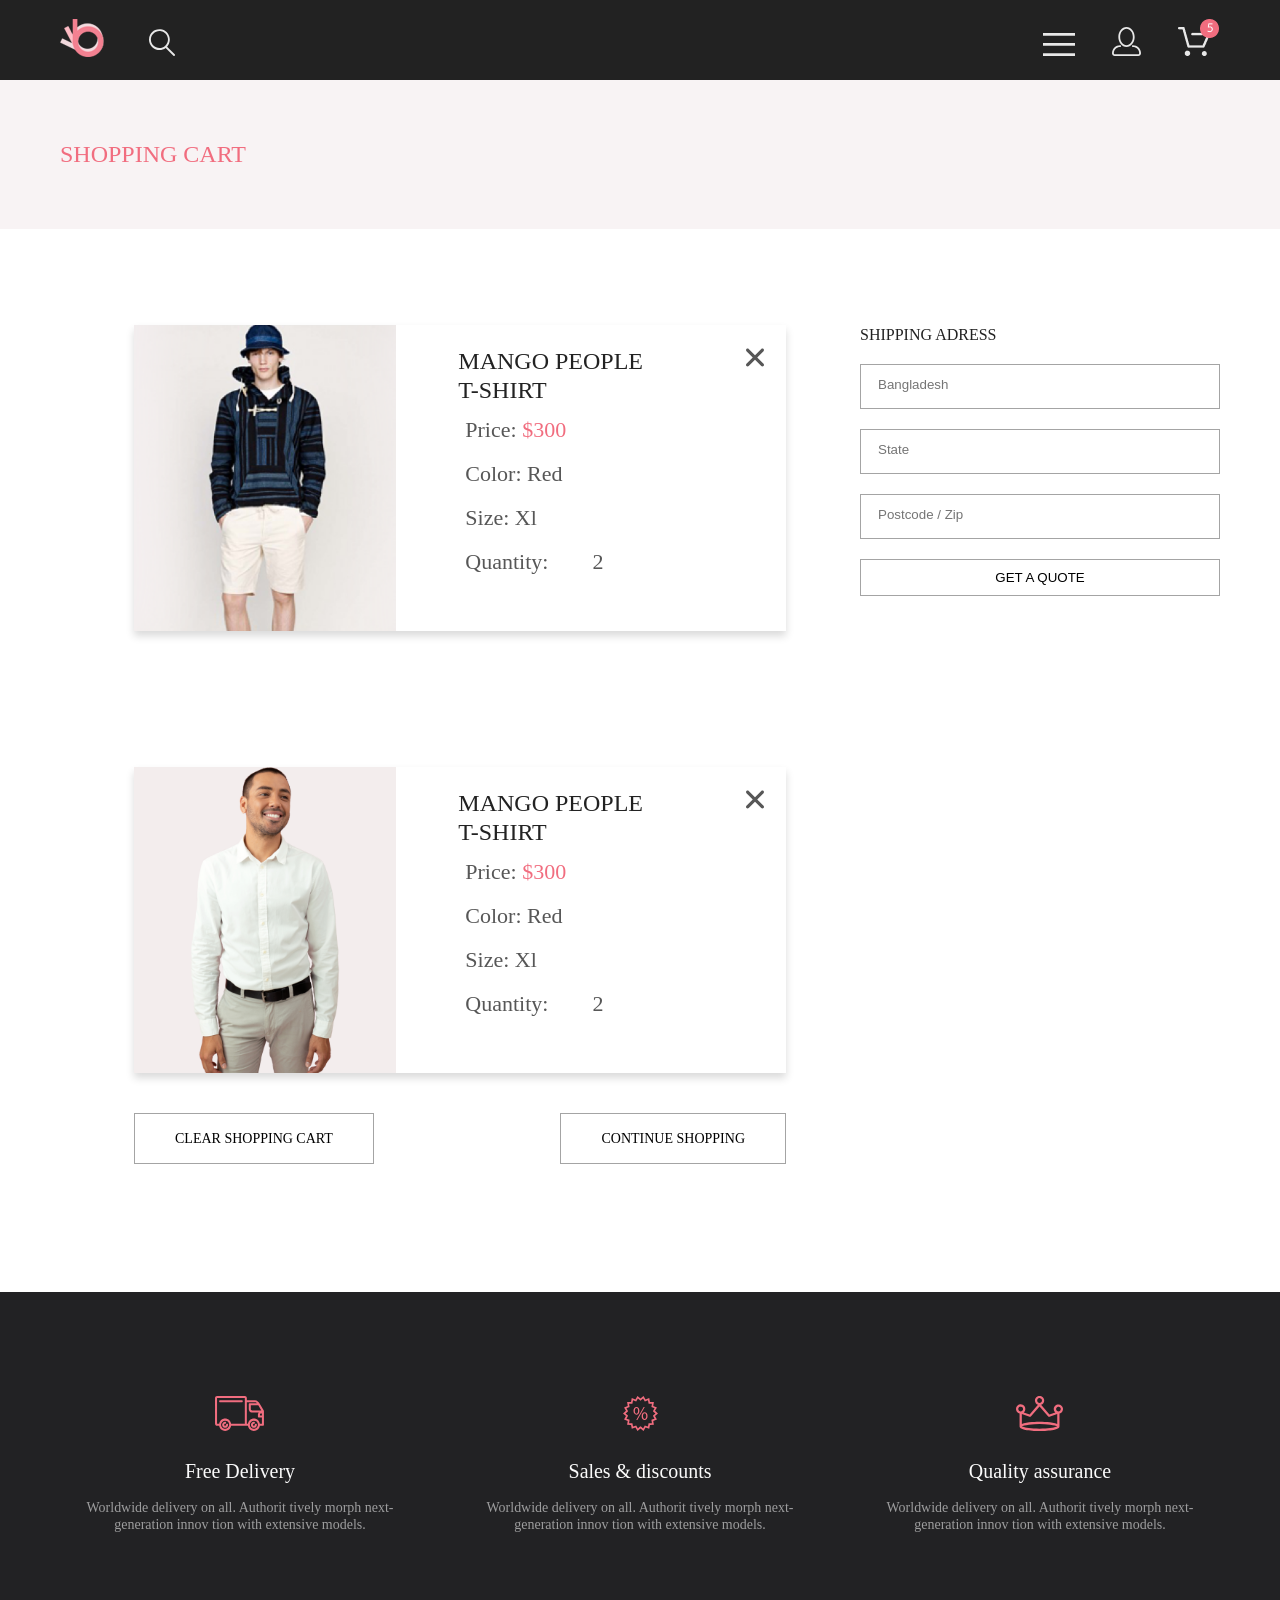
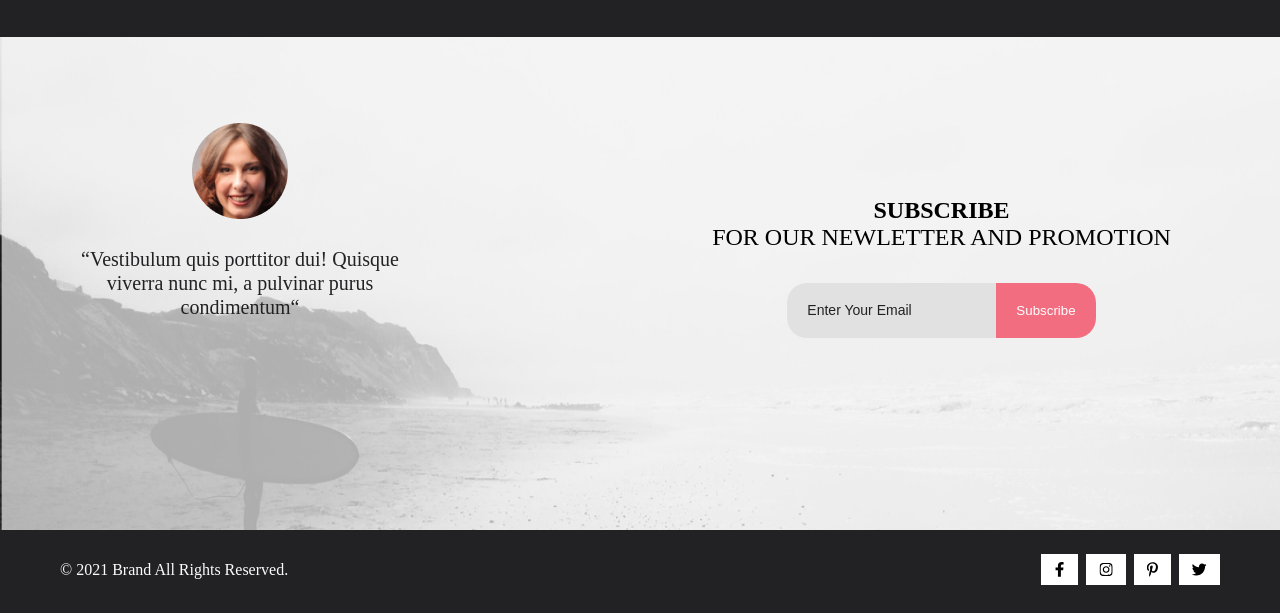
==== cart.html @ bbf7f142 "Перенесли все файлы на гитхаб Создаем первый коммит" ====
<!DOCTYPE html>
<html lang="en">

<head>
    <meta charset="UTF-8">
    <meta http-equiv="X-UA-Compatible" content="IE=edge">
    <meta name="viewport" content="width=device-width, initial-scale=1.0">
    <link rel="stylesheet" href="css/style.css">
    <title>Document</title>
</head>

<body>

    <header>

        <section class="header">
            <div class="container header__wrap">
                <div class="header__left">
                    <a class="header__logo" href="index.html">
                        <img src="img/logo.png" alt="logo">
                    </a>
                    <img src="img/search.svg" alt="search">
                </div>

                <div class="header__right">
                    <img class="header__item" src="img/burger.svg" alt="burger">
                    <img class="header__item" src="img/login.svg" alt="login">
                    <img class="header__item" src="img/shop-cart.png" alt="shop-cart">
                </div>
            </div>
        </section>

    </header>

    <main>


        <section class="nav">
            <div class="container nav__wrap">

                <class class="nav__item nav__card ">

                    <a class="nav__menu-left" href="#">SHOPPING CART
                    </a>

                </class>


            </div>



        </section>


        <section class="container cart">


            <div class="container cart__wrap">

                <div class="cart__item-wrap">
                    <div class="cart__item">
                        <img class="cart__item-img" src="img/product3.png" alt="item 3">

                        <div class="cart__item-column">
                            <div class="cart__header">
                                <a class="cart__header-link" href="product.html">MANGO PEOPLE <br> T-SHIRT</a>
                                <img class="cart__img-cross" src="img/cross.svg" alt="cross">
                            </div>


                            <div class="cart__text">
                                <p>Price: <span>$300</span> </p> <br>
                                <p>Color: Red</p> <br>
                                <p>Size: Xl </p> <br>
                                <p>Quantity: &nbsp;&nbsp;&nbsp;&nbsp;&nbsp;&nbsp;&nbsp;2 </p>


                            </div>
                        </div>


                    </div>

                </div>

                <div class="cart__item-wrap">
                    <div class="cart__item">
                        <img class="cart__item-img" src="img/product7.png" alt="item 7">

                        <div class="cart__item-column">
                            <div class="cart__header">
                                <a class="cart__header-link" href="product.html">MANGO PEOPLE <br> T-SHIRT</a>
                                <img class="cart__img-cross" src="img/cross.svg" alt="cross">
                            </div>


                            <div class="cart__text">
                                <p>Price: <span>$300</span> </p> <br>
                                <p>Color: Red</p> <br>
                                <p>Size: Xl </p> <br>
                                <p>Quantity: &nbsp;&nbsp;&nbsp;&nbsp;&nbsp;&nbsp;&nbsp;2 </p>


                            </div>
                        </div>

                    </div>

                </div>

                <div class="cart__item-submit">
                    <a class="cart-submit" href="#">CLEAR SHOPPING CART</a>
                    <a class="cart-submit" href="#">CONTINUE SHOPPING</a>
                </div>

            </div>

            <div class="cart__form">
                <p>SHIPPING ADRESS</p>
                <form action="#">

                    <input class="cart__form-field" type="text" minlength="2" placeholder="Bangladesh">
                    <input class="cart__form-field" type="text" placeholder="State">
                    <input class="cart__form-field" type="text" placeholder="Postcode / Zip">

                    <input class="cart__form-btn" type="submit" value="GET A QUOTE">
                </form>
            </div>



        </section>


        <section class="advantages">
            <div class="container advantages__wrap">

                <div class="advantages__item advantages__card ">


                    <a class="advantages__img" href="#">
                        <img class="advantages__img" src="img/delivery.svg" alt="delivery">
                    </a>

                    <div class="advantages__description1">Free Delivery
                    </div>

                    <div class="advantages__description2">Worldwide delivery on all. Authorit tively morph
                        next-generation innov tion with extensive models.
                    </div>

                </div>

                <div class="advantages__item advantages__card ">

                    <a class="advantages__img" href="#">
                        <img src="img/procent.svg" alt="procent">
                    </a>

                    <div class="advantages__description1">Sales & discounts
                    </div>

                    <div class="advantages__description2">Worldwide delivery on all. Authorit tively morph
                        next-generation innov tion with extensive models.
                    </div>

                </div>

                <div class="advantages__item advantages__card ">

                    <a class="advantages__img" href="#">
                        <img src="img/corona.svg" alt="corona">
                    </a>

                    <div class="advantages__description1">Quality assurance
                    </div>

                    <div class="advantages__description2">Worldwide delivery on all. Authorit tively morph
                        next-generation innov tion with extensive models.
                    </div>

                </div>



            </div>
        </section>

        <section class="contact ">


            <div class="contact__background">
                <div class="container  contact__wrap ">



                    <div class="contact__item contact__card ">

                        <div class="contact__img">
                            <img src="img/contact-wooman.png" alt="contact">
                        </div>

                        <div class="contact__description">“Vestibulum quis porttitor dui! Quisque viverra nunc mi, a
                            pulvinar purus condimentum“
                        </div>


                    </div>

                    <div class="contact__form subscribe__card">

                        <div class="subscribe__description">
                            <p> <strong>SUBSCRIBE</strong> <br> FOR OUR NEWLETTER AND PROMOTION</p>
                        </div>

                        <form class="subscribe" action="#">
                            <input class="subscribe-field" type="email" placeholder="Enter Your Email" required>
                            <input class="subscribe-btn" type="submit" value="Subscribe">
                        </form>

                    </div>

                </div>
            </div>
        </section>


    </main>


    <footer>
        <section class="footer">
            <div class="container  footer__wrap">
                <div class="footer__description">
                    <p>© 2021 Brand All Rights Reserved.</p>
                </div>

                <div class="social__nav">
                    <a href="#" class="social__item1"><svg class="social__item" width="13" height="15"
                            viewBox="0 0 9 15" fill="black" xmlns="http://www.w3.org/2000/svg">
                            <path
                                d="M8.08836 8.28L8.50686 5.61602H5.89022V3.88729C5.89022 3.15847 6.25574 2.44806 7.42765 2.44806H8.61722V0.179975C8.61722 0.179975 7.53772 0 6.50561 0C4.35073 0 2.9422 1.27593 2.9422 3.5857V5.61602H0.546875V8.28H2.9422V14.72H5.89022V8.28H8.08836Z"
                                fill="black" />
                        </svg>
                    </a>

                    <a href="#" class="social__item1">
                        <svg class="social__item" width="16" height="15" viewBox="0 0 16 17" fill="black"
                            xmlns="http://www.w3.org/2000/svg">
                            <g clip-path="url(#clip0)">
                                <path
                                    d="M8.13897 4.68159C6.02383 4.68159 4.31774 6.38491 4.31774 8.49663C4.31774 10.6083 6.02383 12.3117 8.13897 12.3117C10.2541 12.3117 11.9602 10.6083 11.9602 8.49663C11.9602 6.38491 10.2541 4.68159 8.13897 4.68159ZM8.13897 10.9769C6.77211 10.9769 5.65467 9.8646 5.65467 8.49663C5.65467 7.12866 6.76878 6.01636 8.13897 6.01636C9.50915 6.01636 10.6233 7.12866 10.6233 8.49663C10.6233 9.8646 9.50583 10.9769 8.13897 10.9769ZM13.0078 4.52554C13.0078 5.02026 12.6087 5.41538 12.1165 5.41538C11.621 5.41538 11.2252 5.01694 11.2252 4.52554C11.2252 4.03413 11.6243 3.63569 12.1165 3.63569C12.6087 3.63569 13.0078 4.03413 13.0078 4.52554ZM15.5386 5.42866C15.4821 4.23667 15.2094 3.18081 14.3347 2.31089C13.4634 1.44097 12.4058 1.1687 11.2119 1.10894C9.9814 1.03921 6.29321 1.03921 5.0627 1.10894C3.8721 1.16538 2.81453 1.43765 1.93987 2.30757C1.06522 3.17749 0.795836 4.23335 0.735973 5.42534C0.666134 6.65386 0.666134 10.3361 0.735973 11.5646C0.79251 12.7566 1.06522 13.8124 1.93987 14.6824C2.81453 15.5523 3.86878 15.8246 5.0627 15.8843C6.29321 15.9541 9.9814 15.9541 11.2119 15.8843C12.4058 15.8279 13.4634 15.5556 14.3347 14.6824C15.2061 13.8124 15.4788 12.7566 15.5386 11.5646C15.6085 10.3361 15.6085 6.65718 15.5386 5.42866ZM13.949 12.8828C13.6895 13.5335 13.1874 14.0349 12.5322 14.2972C11.5511 14.6857 9.22314 14.596 8.13897 14.596C7.05479 14.596 4.72348 14.6824 3.74573 14.2972C3.09389 14.0382 2.59171 13.5369 2.32898 12.8828C1.93987 11.9033 2.02967 9.57905 2.02967 8.49663C2.02967 7.41421 1.9432 5.08667 2.32898 4.1105C2.58838 3.45972 3.09056 2.95835 3.74573 2.69604C4.7268 2.30757 7.05479 2.39722 8.13897 2.39722C9.22314 2.39722 11.5545 2.31089 12.5322 2.69604C13.184 2.95503 13.6862 3.4564 13.949 4.1105C14.3381 5.08999 14.2483 7.41421 14.2483 8.49663C14.2483 9.57905 14.3381 11.9066 13.949 12.8828Z"
                                    fill="black" />
                            </g>
                            <defs>
                                <clipPath id="clip0">
                                    <rect width="14.8991" height="17" fill="white" transform="translate(0.685547)" />
                                </clipPath>
                            </defs>
                        </svg>
                    </a>

                    <a href="#" class="social__item1">
                        <svg class="social__item" width="13" height="15" viewBox="0 0 13 16" fill="black"
                            xmlns="http://www.w3.org/2000/svg">
                            <g clip-path="url(#clip0)">
                                <path
                                    d="M6.74032 0.203125C3.55564 0.203125 0.408203 2.34063 0.408203 5.8C0.408203 8 1.63738 9.25 2.38233 9.25C2.68963 9.25 2.86655 8.3875 2.86655 8.14375C2.86655 7.85313 2.13091 7.23438 2.13091 6.025C2.13091 3.5125 4.03055 1.73125 6.4889 1.73125C8.60271 1.73125 10.1671 2.94062 10.1671 5.1625C10.1671 6.82187 9.50597 9.93437 7.36422 9.93437C6.59133 9.93437 5.93018 9.37187 5.93018 8.56563C5.93018 7.38438 6.74963 6.24062 6.74963 5.02187C6.74963 2.95312 3.835 3.32812 3.835 5.82812C3.835 6.35313 3.90018 6.93437 4.13298 7.4125C3.70463 9.26875 2.82931 12.0344 2.82931 13.9469C2.82931 14.5375 2.91311 15.1188 2.96899 15.7094C3.07452 15.8281 3.02175 15.8156 3.18316 15.7563C4.74757 13.6 4.69169 13.1781 5.3994 10.3562C5.78119 11.0875 6.76826 11.4812 7.55046 11.4812C10.8469 11.4812 12.3275 8.24688 12.3275 5.33125C12.3275 2.22813 9.66427 0.203125 6.74032 0.203125Z"
                                    fill="black" />
                            </g>
                            <defs>
                                <clipPath id="clip0">
                                    <rect width="11.9193" height="16" fill="white" transform="translate(0.408203)" />
                                </clipPath>
                            </defs>
                        </svg>
                    </a>

                    <a href="#" class="social__item1">
                        <svg class="social__item" width="17" height="15" viewBox="0 0 17 16" fill="black"
                            xmlns="http://www.w3.org/2000/svg">
                            <g clip-path="url(#clip0)">
                                <path
                                    d="M14.417 4.74052C14.427 4.88264 14.427 5.0248 14.427 5.16692C14.427 9.50192 11.1498 14.4969 5.15986 14.4969C3.31448 14.4969 1.60022 13.9588 0.158203 13.0248C0.420396 13.0552 0.67247 13.0654 0.944752 13.0654C2.46741 13.0654 3.8691 12.5476 4.98843 11.6644C3.5565 11.6339 2.3565 10.6898 1.94305 9.39027C2.14475 9.4207 2.34642 9.44102 2.5582 9.44102C2.85063 9.44102 3.14308 9.40039 3.41533 9.32936C1.92291 9.02477 0.803551 7.70498 0.803551 6.11108V6.07048C1.23715 6.31414 1.74139 6.46642 2.2758 6.4867C1.39849 5.89786 0.823727 4.8928 0.823727 3.75573C0.823727 3.14661 0.985041 2.58823 1.26741 2.10092C2.87077 4.09077 5.28086 5.39023 7.98334 5.53239C7.93293 5.28873 7.90266 5.03495 7.90266 4.78114C7.90266 2.97402 9.35477 1.50195 11.1598 1.50195C12.0976 1.50195 12.9446 1.89789 13.5396 2.53748C14.2757 2.39536 14.9816 2.12123 15.6068 1.74561C15.3648 2.50705 14.8505 3.14664 14.1749 3.5527C14.8304 3.48167 15.4657 3.29889 16.0505 3.04511C15.6069 3.69483 15.0522 4.27348 14.417 4.74052Z"
                                    fill="black" />
                            </g>
                            <defs>
                                <clipPath id="clip0">
                                    <rect width="15.8924" height="16" fill="white" transform="translate(0.158203)" />
                                </clipPath>
                            </defs>
                        </svg>
                    </a>









                </div>
            </div>
        </section>
    </footer>






</body>

</html>
---- css/style.css ----
* {
  margin: 0;
  padding: 0;
}

a {
  text-decoration: none;
}

.header {
  background-color: #222222;
  padding: 19px 0;
}
.header__wrap {
  display: flex;
  justify-content: space-between;
}
.header__logo {
  margin-right: 40px;
}
.header__item:not(:last-child) {
  margin-right: 33px;
}

.container {
  max-width: 1160px;
  padding: 0 10px;
  margin: 0 auto;
}

.header {
  background-color: #222222;
  padding: 19px 0;
}

.header__wrap {
  display: flex;
  justify-content: space-between;
}

.header__logo {
  margin-right: 40px;
}

.header__item:not(:last-child) {
  margin-right: 33px;
}

.intro {
  height: 764px;
  background-color: #F1E4E6;
  margin: 0 0 65px 0;
}

.intro__wrap {
  height: 100%;
  display: flex;
  align-items: center;
  justify-content: flex-end;
  background-image: url(../img/man.png);
  background-repeat: no-repeat;
  background-position: -212px bottom;
}

.intro__text {
  max-width: 377px;
  font-family: Lato;
  padding-left: 16px;
  border-left: 12px solid #F16D7F;
}

.decor {
  color: #F16D7F;
}

.category__decor {
  color: #F16D7F;
  font-size: 24px;
  line-height: 28px;
}

.cotegory__item {
  width: 100%;
  height: 260px;
  background-color: #211616;
  display: flex;
  justify-content: center;
  align-items: center;
}

.cotegory__item:not(:last-child) {
  width: 360px;
  margin: 0 0 30px 0;
}

.category__wrap {
  display: flex;
  flex-wrap: wrap;
  justify-content: space-between;
}

.category__text {
  color: #FFFFFF;
  font-family: Lato;
  font-style: normal;
  font-weight: normal;
  font-size: 16px;
  text-align: center;
  line-height: 19px;
}

.card__wooman {
  background-image: url(../img/woomen.png);
  box-shadow: 0 0 0 130px rgba(51, 42, 42, 0.7) inset;
}

.card__man {
  background-image: url(../img/cat-man.png);
  box-shadow: 0 0 0 130px rgba(51, 42, 42, 0.7) inset;
}

.card__kid {
  background-image: url(../img/kid.png);
  box-shadow: 0 0 0 130px rgba(51, 42, 42, 0.7) inset;
}

.card__accesories {
  height: 180px;
  background-image: url(../img/accesories.png);
  box-shadow: 0 0 0 130px rgba(51, 42, 42, 0.7) inset;
}

.card__h2 {
  font-family: Lato;
  font-style: normal;
  font-weight: normal;
  font-size: 30px;
  line-height: 36px;
  text-align: center;
  color: #222222;
}

.card__h4 {
  font-family: Lato;
  font-style: normal;
  font-weight: normal;
  font-size: 14px;
  line-height: 17px;
  color: #9F9F9F;
  text-align: center;
}

.card__heading {
  margin: 96px 0 48px 0;
}

.product__wrap {
  display: flex;
  flex-wrap: wrap;
  justify-content: space-between;
}

.product__item:hover {
  box-shadow: 0px 5px 8px 0px rgba(0, 0, 0, 0.15);
}

.product__header {
  margin: 25px 0 12px 18px;
}

.product__header__link {
  font-size: 16px;
  line-height: 16px;
  color: #000000;
}

.product__item {
  width: 360px;
  margin: 0 0 30px 0;
}

.product__img {
  display: flex;
  justify-content: center;
  align-items: center;
  margin-bottom: 25px;
}

.product__price {
  font-size: 16px;
  line-height: 19px;
  color: #F16D7F;
  margin: 0 0 0 18px;
}

.product__description {
  font-size: 14px;
  line-height: 17px;
  color: #5d5d5db3;
  margin: 0 0 18px 16px;
}

.button__card {
  position: absolute;
  display: flex;
  align-items: center;
  padding: 14px 15px;
  background-color: rgba(255, 255, 255, 0);
  color: #FFFFFF;
  border: 1px solid #FFFFFF;
  opacity: 0;
  transition: 0.5s;
}

.product__item:hover {
  box-shadow: 0px 5px 8px 0px rgba(0, 0, 0, 0.15);
}

.product__item:hover .button__card {
  opacity: 1;
}

.button__card-text {
  align-items: center;
  text-decoration: none;
  color: white;
}

.button__card-img {
  padding: 0 11px 0 0;
}

.button__card:hover {
  background: rgba(0, 0, 0, 0.5);
}

.product__img:hover button {
  opacity: 1;
  cursor: pointer;
}

.product__img1:hover:after {
  width: 360px;
  height: 420px;
  position: absolute;
  margin-left: -360px;
  content: "+";
  background: rgba(0, 0, 0, 0.5);
  color: rgba(0, 0, 0, 0);
}

.img-responsive {
  position: relative;
}

button {
  opacity: 1;
  position: absolute;
  align-items: center;
  cursor: pointer;
  padding: 14px 15px;
  background-color: rgba(255, 255, 255, 0);
  color: #FFFFFF;
  border: 1px solid #FFFFFF;
}

.product__button__text {
  margin: 48px 0 96px 0;
  font-size: 16px;
  line-height: 19px;
  padding: 14px 38px;
  background-color: #ffffff;
  color: #F16D7F;
  border: 1px solid #F16D7F;
  background-color: white;
}

.product__button__text:hover {
  margin: 48px 0 96px 0;
  font-size: 16px;
  line-height: 19px;
  padding: 14px 38px;
  background-color: #F16D7F;
  color: #ffffff;
  border: 1px solid #F16D7F;
}

.button__wrap {
  display: flex;
  justify-content: center;
}

.advantages {
  padding: 104px 0;
  background: #222224;
}

.advantages__wrap {
  display: flex;
  justify-content: space-between;
}

.advantages__card {
  width: 360px;
}

.advantages__img {
  height: 35px;
  display: flex;
  justify-content: center;
  margin: 0 0 28px 0;
}

.advantages__description1 {
  text-align: center;
  font-size: 19.96px;
  line-height: 24px;
  color: #FBFBFB;
  margin: 0 0 16px 0;
}

.advantages__description2 {
  font-size: 13.972px;
  line-height: 17px;
  text-align: center;
  color: #fbfbfb91;
}

.contact__img {
  display: flex;
  justify-content: center;
  margin: 0 0 28px 0;
}

.contact__back__img {
  width: 100%;
  height: 448px;
}

.contact {
  position: relative;
}

.contact__wrap {
  display: flex;
  justify-content: space-between;
}

.contact__background {
  width: 100%;
  background: url(../img/contact-back.jpg);
  background-repeat: no-repeat;
  -webkit-background-size: 100%;
}

.contact__item {
  width: 360px;
  margin: 86px 0;
}

.contact__card {
  display: flex;
  flex-direction: column;
  align-items: center;
}

.contact__description {
  font-size: 20px;
  line-height: 24px;
  text-align: center;
  color: #222224;
}

.contact__form {
  width: 557px;
  margin: 160px 0;
}

.subscribe__card {
  display: flex;
  flex-direction: column;
  align-items: center;
}

.subscribe__description {
  font-size: 24px;
  text-align: center;
}

.subscribe {
  display: flex;
  margin: 32px;
}

.subscribe-field {
  border: none;
  background: #E1E1E1;
  padding: 20px;
  border-top-left-radius: 20px;
  border-bottom-left-radius: 20px;
}

.subscribe-field:focus {
  background: #bdbcbc;
  border: none;
  outline: none;
}

.subscribe-field:hover {
  background: #bdbcbc;
}

.subscribe-field::-moz-placeholder {
  color: #222224;
  font-size: 14px;
  line-height: 17px;
}

.subscribe-field:-ms-input-placeholder {
  color: #222224;
  font-size: 14px;
  line-height: 17px;
}

.subscribe-field::placeholder {
  color: #222224;
  font-size: 14px;
  line-height: 17px;
}

.subscribe-btn {
  border: none;
  background-color: #F16D7F;
  color: #fff;
  padding: 20px;
  border-top-right-radius: 20px;
  border-bottom-right-radius: 20px;
  cursor: pointer;
}

.subscribe-btn:hover {
  background-color: #f03d52;
}

.footer {
  padding: 30px 0;
  background: #222224;
}

.footer__wrap {
  display: flex;
  justify-content: space-between;
}

.footer__description {
  font-size: 16px;
  line-height: 19px;
  color: #FBFBFB;
}

.social__nav {
  display: flex;
  margin: -6px 0;
}

.social__item {
  background: #FFFFFF;
  padding: 8px 12px;
}

.social__item1:not(:last-child) {
  margin-right: 8px;
}

svg path {
  fill: inherit;
  stroke: inherit;
  stroke-width: inherit;
}

.social__item:hover {
  background: #F16D7F;
  padding: 8px 12px;
  fill: white;
}

.nav {
  padding: 60px 0;
  background: #F8F3F4;
}

.nav__wrap {
  display: flex;
  justify-content: space-between;
  background: #F8F3F4;
}

.nav__menu-left {
  font-size: 24px;
  line-height: 29px;
  color: #F16D7F;
}

.advantages__description2 {
  font-size: 13.972px;
  line-height: 17px;
  text-align: center;
  color: #fbfbfb91;
}

.filter {
  width: 360px;
  display: flex;
  box-sizing: border-box;
  position: relative;
  outline: none;
  border: none;
}

.filter ::-webkit-details-marker {
  display: none;
}

.filter[open] {
  padding-left: 10px;
  box-shadow: 6px 4px 35px rgba(0, 0, 0, 0.21);
}

.filter[open] > summary {
  color: #F16D7F;
  outline: none;
  border: none;
}

.fiter-content {
  position: absolute;
  width: 360px;
  left: 0;
  box-shadow: 6px 4px 35px rgba(0, 0, 0, 0.21);
}

.filter-title {
  border: 1px solid #F16D7F;
  margin-bottom: 20px;
}

::-webkit-details-marker {
  display: none;
}

.filter__summary {
  display: block;
  border-left: 10px solid #F16D7F;
  border-bottom: 1px solid #F16D7F;
  padding: 10px;
  outline: none;
}

.filtr__wrap {
  padding: 51px 0;
  display: flex;
  z-index: 20;
}

.filter__center {
  justify-content: center;
}

.nav__menu-right {
  font-size: 14px;
  line-height: 17px;
  color: #636363;
}

.nav__menu-hover {
  font-weight: 700;
  color: #F16D7F;
}

.filter-center {
  display: flex;
  align-items: center;
  box-sizing: border-box;
  position: relative;
  outline: none;
  border: none;
  margin: 0 0 0 40px;
  font-size: 14px;
  line-height: 17px;
  color: #6F6E6E;
}

.arrow__img {
  padding: 0 0 0 10px;
}

.fiter-content-center {
  position: absolute;
  background-color: #fff;
  left: 0;
  box-shadow: 6px 4px 35px rgba(0, 0, 0, 0.21);
}

.pagination {
  align-items: center;
  border: 1px solid #EBEBEB;
}

.pagination:hover {
  color: #F16D7F;
}

.pagination-center {
  display: flex;
  justify-content: center;
}

ul.pagination {
  display: inline-block;
  padding: 0;
  margin: 48px 0 96px 0;
  align-items: center;
}

ul.pagination li {
  display: inline;
}

ul.pagination li a {
  color: #6f6e6ee1;
  float: left;
  padding: 8px 12px;
  text-decoration: none;
}

ul.pagination li a:hover {
  color: #F16D7F;
  float: left;
  padding: 8px 12px;
  text-decoration: none;
}

.cards {
  display: flex;
  flex-direction: row;
  justify-content: space-between;
  flex-wrap: wrap;
}

.item {
  width: 360px;
  margin: 5px;
  overflow: hidden;
  min-height: 281px;
  margin-bottom: 20px;
  padding-bottom: 10px;
  position: relative;
  transition: 0.5s;
}

.item:hover {
  box-shadow: 0px 5px 8px 0px rgba(0, 0, 0, 0.15);
}

.overlay {
  position: absolute;
  top: 0;
  left: 0;
  right: 0;
  width: 360px;
  height: 420px;
  background-color: rgba(58, 56, 56, 0.83);
  display: flex;
  justify-content: center;
  align-items: center;
  opacity: 0;
  transition: 0.5s;
}

.item:hover .overlay {
  opacity: 1;
}

button:hover {
  opacity: 1;
}

.item-title {
  padding: 0 10px;
}

.item-price {
  padding: 0 10px;
}

.btn {
  display: flex;
}

.item-img {
  width: 100%;
  height: 420px;
  background-color: #e9e9e9;
}

.btn__product {
  width: 211px;
  display: flex;
  justify-content: center;
  align-items: center;
  cursor: pointer;
  padding: 14px 15px;
  background-color: rgba(255, 255, 255, 0);
  color: #F16D7F;
  border: 1px solid #F16D7F;
  margin: 0 0 65px 0;
}
.btn__product__button__card-text {
  color: #F16D7F;
}

.item__description {
  display: flex;
  flex-direction: column;
  align-items: center;
  border: 1px solid #EAEAEA;
  margin-top: -40px;
  margin-bottom: 130px;
  position: relative;
  background-color: #fff;
}

.card-svg {
  margin: 0 23px 0 0;
}

.product__text {
  margin: 64px 0 0 0;
  font-size: 14px;
  line-height: 17px;
  color: #F16D7F;
  cursor: pointer;
}

.details__wrap {
  display: flex;
  justify-content: center;
  position: absolute;
}

.product__text-hr {
  width: 63px;
  border-top: 3px solid #F16D7F;
  margin: 13px 0;
}

.product__text-name {
  font-size: 18px;
  line-height: 22px;
  color: #4d4d4dc4;
}

.product__text-description {
  width: 555px;
  margin: 48px 0 32px 0;
  font-size: 14px;
  line-height: 17px;
  text-align: center;
  color: #5e5e5eb3;
}

.product__text-price {
  font-size: 24px;
  line-height: 29px;
  color: #F16D7F;
  cursor: pointer;
}

.product__text-hr-price {
  width: 641px;
  border: 1px solid #EAEAEA;
  margin: 65px 0;
}

.slider {
  background-color: #fbf9f9;
  display: flex;
  justify-content: center;
  align-items: center;
  border: 1px solid #EAEAEA;
  position: relative;
}

.slider-img {
  position: relative;
}

.slider-btn {
  background-color: grey;
  color: #fff;
  padding: 10px;
  border: 1px solid #000;
  position: absolute;
}

.slider-btn-left {
  left: 5px;
}

.slider-btn-right {
  right: 5px;
}

.slider-btn:hover {
  color: pink;
  border-color: pink;
  background-color: lightgray;
}

.slider-btn:active {
  background-color: #000;
}

.cart {
  display: flex;
  justify-content: space-between;
}
.cart__form {
  width: 360px;
}
.cart__form form {
  display: flex;
  flex-direction: column;
}
.cart__form p {
  margin: 96px 0 20px 0;
  font-family: Lato;
  font-style: normal;
  font-size: 16px;
  line-height: 19px;
  color: #222222;
}
.cart__form-field {
  margin: 0 0 20px 0;
  border: 1px solid #A4A4A4;
  padding: 12px 0 16px 17px;
}
.cart__form-btn {
  padding: 10px 15px;
  border: 1px solid #A4A4A4;
  background: #FFFFFF;
  cursor: pointer;
}
.cart__item {
  width: 652px;
  display: flex;
  justify-content: space-between;
  margin: 96px 0 40px 0;
  box-shadow: 0px 5px 8px 0px rgba(0, 0, 0, 0.15);
}
.cart__item-column {
  display: flex;
  flex-direction: column;
  padding: 0 22px 0 0;
}
.cart__item-img {
  height: 306px;
}
.cart__item-submit {
  display: flex;
  justify-content: space-between;
}
.cart__item-submit a {
  font-weight: 300;
  font-size: 14px;
  line-height: 17px;
  color: #000000;
  border: 1px solid #A4A4A4;
  padding: 16px 40px;
  margin: 0 0 128px 0;
}
.cart__header {
  display: flex;
  justify-content: space-between;
  margin: 22px 0 12px 18px;
}
.cart__header img {
  width: 18px;
  margin: 0 0 37px 103px;
}
.cart__header-link {
  font-size: 24px;
  line-height: 29px;
  color: #222222;
  display: flex;
}
.cart__text p {
  margin: 0 0 0 25px;
  font-size: 22px;
  line-height: 26px;
  color: #575757;
}
.cart__text p span {
  color: #F16D7F;
}

.cart__wrap {
  display: flex;
  flex-direction: column;
}/*# sourceMappingURL=style.css.map */
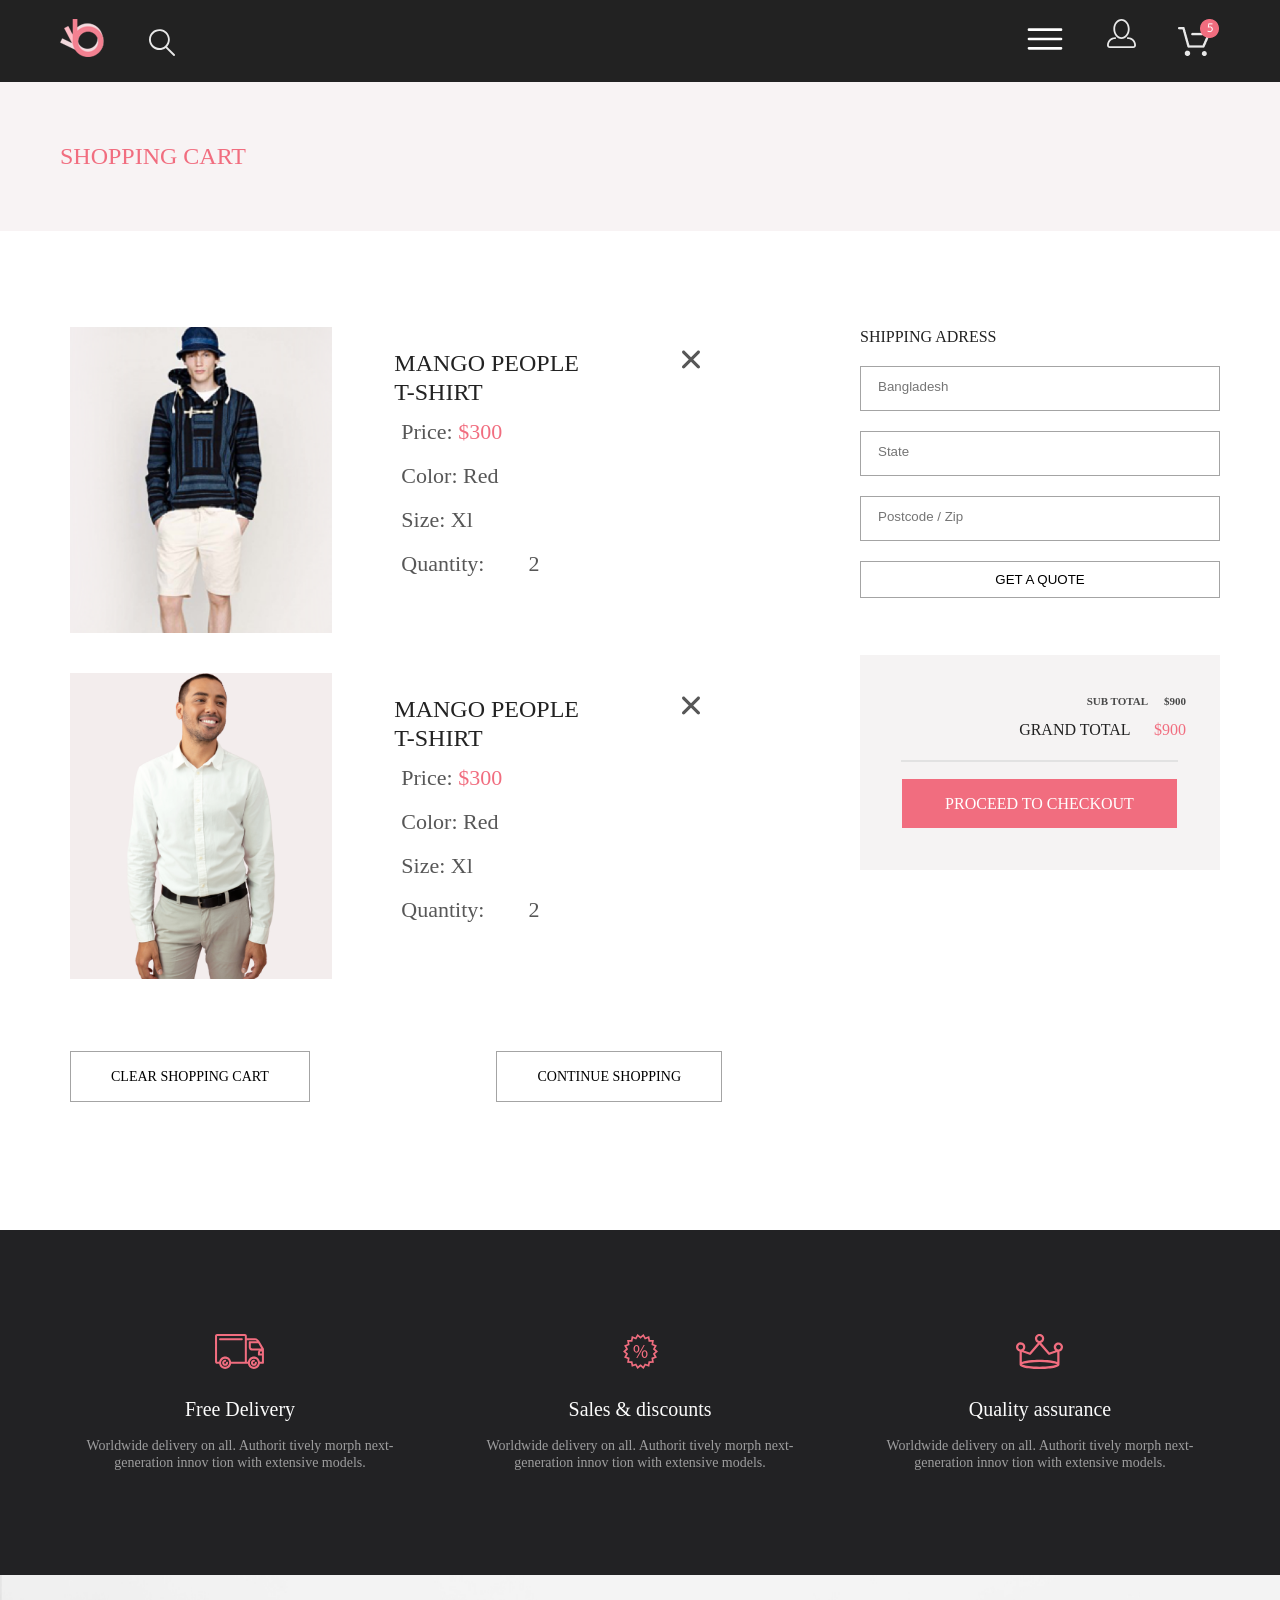
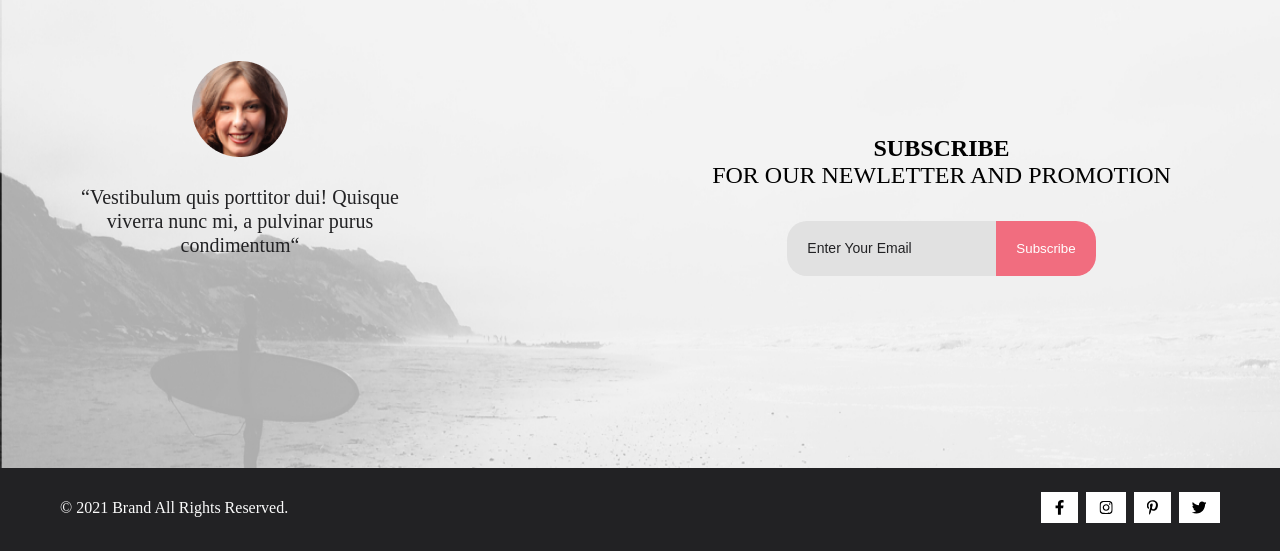
==== commit 736aad57: "Доделал бургер меню" ====
--- a/cart.html
+++ b/cart.html
@@ -23,9 +23,75 @@
                 </div>
 
                 <div class="header__right">
-                    <img class="header__item" src="img/burger.svg" alt="burger">
-                    <img class="header__item" src="img/login.svg" alt="login">
-                    <img class="header__item" src="img/shop-cart.png" alt="shop-cart">
+                    <div class="header__item">
+                        <input type="checkbox" id="burger">
+                    <label class="header__menu" for="burger"><svg xmlns="http://www.w3.org/2000/svg" x="0px" y="0px"
+                        width="40" height="40"
+                        viewBox="0 0 30 30"
+                        style=" fill:#ffffff;"><path d="M 3 7 A 1.0001 1.0001 0 1 0 3 9 L 27 9 A 1.0001 1.0001 0 1 0 27 7 L 3 7 z M 3 14 A 1.0001 1.0001 0 1 0 3 16 L 27 16 A 1.0001 1.0001 0 1 0 27 14 L 3 14 z M 3 21 A 1.0001 1.0001 0 1 0 3 23 L 27 23 A 1.0001 1.0001 0 1 0 27 21 L 3 21 z"></path></svg></label>
+                    <nav class="header__nav nav">
+                        <div class="nav__wrap">
+                            <label class="nav__close" for="burger">&#10006;</label>
+                            <h2 class="nav__title">MENU</h2>
+                            <h3 class="nav__heading">MAN</h3>
+                            <ul class="nav__list">
+                                <li class="nav__item">
+                                    <a href="#" class="nav__link">Accessories</a>
+                                </li>
+                                <li class="nav__item">
+                                    <a href="#" class="nav__link">Accessories</a>
+                                </li>
+                                <li class="nav__item">
+                                    <a href="#" class="nav__link">Accessories</a>
+                                </li>
+                                <li class="nav__item">
+                                    <a href="#" class="nav__link">Accessories</a>
+                                </li>
+                            </ul>
+
+                            <h3 class="nav__heading">WOMAN</h3>
+                            <ul class="nav__list">
+                                <li class="nav__item">
+                                    <a href="#" class="nav__link">Accessories</a>
+                                </li>
+                                <li class="nav__item">
+                                    <a href="#" class="nav__link">Accessories</a>
+                                </li>
+                                <li class="nav__item">
+                                    <a href="#" class="nav__link">Accessories</a>
+                                </li>
+                                <li class="nav__item">
+                                    <a href="#" class="nav__link">Accessories</a>
+                                </li>
+                            </ul>
+
+                            <h3 class="nav__heading">KIDS</h3>
+                            <ul class="nav__list">
+                                <li class="nav__item">
+                                    <a href="#" class="nav__link">Accessories</a>
+                                </li>
+                                <li class="nav__item">
+                                    <a href="#" class="nav__link">Accessories</a>
+                                </li>
+                                <li class="nav__item">
+                                    <a href="#" class="nav__link">Accessories</a>
+                                </li>
+                                <li class="nav__item">
+                                    <a href="#" class="nav__link">Accessories</a>
+                                </li>
+                            </ul>
+                        </div>
+                    </nav>
+                    </div>
+
+                    <a class="header__item" href="registration.html">
+                        <img src="img/login.svg" alt="login">
+                    </a>
+
+                    <a class="header__item" href="cart.html">
+                        <img src="img/shop-cart.png" alt="shop-cart">
+                    </a>
+
                 </div>
             </div>
         </section>
@@ -126,6 +192,17 @@
 
                     <input class="cart__form-btn" type="submit" value="GET A QUOTE">
                 </form>
+
+                <div class="cart__check">
+                    <div class="cart__check-text">
+                        <h3 align ="right">SUB TOTAL &nbsp;&nbsp;&nbsp;&nbsp; $900</h3>
+                        <h4>GRAND TOTAL &nbsp;&nbsp;&nbsp;&nbsp; <span>$900</span> </h4>
+                    </div>
+
+                    <div class="cart__check-hr"></div>
+
+                    <a href="#">PROCEED TO CHECKOUT</a>
+                </div>
             </div>
 
 
--- a/css/style.css
+++ b/css/style.css
@@ -1,8 +1,13 @@
+@charset "UTF-8";
 * {
   margin: 0;
   padding: 0;
 }
 
+li {
+  list-style-type: none;
+}
+
 a {
   text-decoration: none;
 }
@@ -11,13 +16,20 @@
   background-color: #222222;
   padding: 19px 0;
 }
+
 .header__wrap {
-  display: flex;
-  justify-content: space-between;
-}
+  display: -webkit-box;
+  display: -ms-flexbox;
+  display: flex;
+  -webkit-box-pack: justify;
+      -ms-flex-pack: justify;
+          justify-content: space-between;
+}
+
 .header__logo {
   margin-right: 40px;
 }
+
 .header__item:not(:last-child) {
   margin-right: 33px;
 }
@@ -31,11 +43,95 @@
 .header {
   background-color: #222222;
   padding: 19px 0;
+  z-index: 2;
+}
+
+.header__menu {
+  cursor: pointer;
+}
+
+.header__right {
+  display: -webkit-box;
+  display: -ms-flexbox;
+  display: flex;
+  position: relative;
+}
+
+.header__nav {
+  position: absolute;
+  top: 64px;
+  right: -270px;
+  z-index: 10;
+}
+
+.header .nav {
+  width: 232px;
+  background-color: white;
+  height: calc(100vh - 63px);
+  padding: 20px;
+}
+
+.header .nav__title {
+  margin: 9px 0 24px 14px;
+  font-size: 14px;
+  line-height: 17px;
+  color: #000000;
+}
+
+.header .nav__heading {
+  margin: 0 0 12px 14px;
+  font-family: Lato;
+  font-style: normal;
+  font-weight: normal;
+  font-size: 14px;
+  line-height: 17px;
+  color: #F16D7F;
+}
+
+.header .nav__list {
+  margin: 0 0 20px 35px;
+}
+
+.header .nav__item {
+  margin: 0 0 11px 0;
+}
+
+.header .nav a {
+  font-size: 14px;
+  line-height: 17px;
+  color: #6F6E6E;
+}
+
+.header .nav__wrap {
+  position: relative;
+}
+
+.header .nav__close {
+  position: absolute;
+  cursor: pointer;
+  right: -10px;
+  top: -10px;
+}
+
+.header #burger {
+  display: none;
+}
+
+.header #burger:checked ~ .header__nav {
+  display: block;
+}
+
+.header #burger:not(checked) ~ .header__nav {
+  display: none;
 }
 
 .header__wrap {
-  display: flex;
-  justify-content: space-between;
+  display: -webkit-box;
+  display: -ms-flexbox;
+  display: flex;
+  -webkit-box-pack: justify;
+      -ms-flex-pack: justify;
+          justify-content: space-between;
 }
 
 .header__logo {
@@ -43,20 +139,26 @@
 }
 
 .header__item:not(:last-child) {
-  margin-right: 33px;
+  margin-right: 42px;
 }
 
 .intro {
-  height: 764px;
-  background-color: #F1E4E6;
+  height: calc(100vh - 63px);
+  background-color: #f1e4e6;
   margin: 0 0 65px 0;
 }
 
 .intro__wrap {
   height: 100%;
-  display: flex;
-  align-items: center;
-  justify-content: flex-end;
+  display: -webkit-box;
+  display: -ms-flexbox;
+  display: flex;
+  -webkit-box-align: center;
+      -ms-flex-align: center;
+          align-items: center;
+  -webkit-box-pack: end;
+      -ms-flex-pack: end;
+          justify-content: flex-end;
   background-image: url(../img/man.png);
   background-repeat: no-repeat;
   background-position: -212px bottom;
@@ -83,9 +185,15 @@
   width: 100%;
   height: 260px;
   background-color: #211616;
-  display: flex;
-  justify-content: center;
-  align-items: center;
+  display: -webkit-box;
+  display: -ms-flexbox;
+  display: flex;
+  -webkit-box-pack: center;
+      -ms-flex-pack: center;
+          justify-content: center;
+  -webkit-box-align: center;
+      -ms-flex-align: center;
+          align-items: center;
 }
 
 .cotegory__item:not(:last-child) {
@@ -94,13 +202,18 @@
 }
 
 .category__wrap {
-  display: flex;
-  flex-wrap: wrap;
-  justify-content: space-between;
+  display: -webkit-box;
+  display: -ms-flexbox;
+  display: flex;
+  -ms-flex-wrap: wrap;
+      flex-wrap: wrap;
+  -webkit-box-pack: justify;
+      -ms-flex-pack: justify;
+          justify-content: space-between;
 }
 
 .category__text {
-  color: #FFFFFF;
+  color: #ffffff;
   font-family: Lato;
   font-style: normal;
   font-weight: normal;
@@ -111,23 +224,27 @@
 
 .card__wooman {
   background-image: url(../img/woomen.png);
-  box-shadow: 0 0 0 130px rgba(51, 42, 42, 0.7) inset;
+  -webkit-box-shadow: 0 0 0 130px rgba(51, 42, 42, 0.7) inset;
+          box-shadow: 0 0 0 130px rgba(51, 42, 42, 0.7) inset;
 }
 
 .card__man {
   background-image: url(../img/cat-man.png);
-  box-shadow: 0 0 0 130px rgba(51, 42, 42, 0.7) inset;
+  -webkit-box-shadow: 0 0 0 130px rgba(51, 42, 42, 0.7) inset;
+          box-shadow: 0 0 0 130px rgba(51, 42, 42, 0.7) inset;
 }
 
 .card__kid {
   background-image: url(../img/kid.png);
-  box-shadow: 0 0 0 130px rgba(51, 42, 42, 0.7) inset;
+  -webkit-box-shadow: 0 0 0 130px rgba(51, 42, 42, 0.7) inset;
+          box-shadow: 0 0 0 130px rgba(51, 42, 42, 0.7) inset;
 }
 
 .card__accesories {
   height: 180px;
   background-image: url(../img/accesories.png);
-  box-shadow: 0 0 0 130px rgba(51, 42, 42, 0.7) inset;
+  -webkit-box-shadow: 0 0 0 130px rgba(51, 42, 42, 0.7) inset;
+          box-shadow: 0 0 0 130px rgba(51, 42, 42, 0.7) inset;
 }
 
 .card__h2 {
@@ -146,7 +263,7 @@
   font-weight: normal;
   font-size: 14px;
   line-height: 17px;
-  color: #9F9F9F;
+  color: #9f9f9f;
   text-align: center;
 }
 
@@ -155,13 +272,19 @@
 }
 
 .product__wrap {
-  display: flex;
-  flex-wrap: wrap;
-  justify-content: space-between;
+  display: -webkit-box;
+  display: -ms-flexbox;
+  display: flex;
+  -ms-flex-wrap: wrap;
+      flex-wrap: wrap;
+  -webkit-box-pack: justify;
+      -ms-flex-pack: justify;
+          justify-content: space-between;
 }
 
 .product__item:hover {
-  box-shadow: 0px 5px 8px 0px rgba(0, 0, 0, 0.15);
+  -webkit-box-shadow: 0px 5px 8px 0px rgba(0, 0, 0, 0.15);
+          box-shadow: 0px 5px 8px 0px rgba(0, 0, 0, 0.15);
 }
 
 .product__header {
@@ -180,9 +303,15 @@
 }
 
 .product__img {
-  display: flex;
-  justify-content: center;
-  align-items: center;
+  display: -webkit-box;
+  display: -ms-flexbox;
+  display: flex;
+  -webkit-box-pack: center;
+      -ms-flex-pack: center;
+          justify-content: center;
+  -webkit-box-align: center;
+      -ms-flex-align: center;
+          align-items: center;
   margin-bottom: 25px;
 }
 
@@ -202,18 +331,24 @@
 
 .button__card {
   position: absolute;
-  display: flex;
-  align-items: center;
+  display: -webkit-box;
+  display: -ms-flexbox;
+  display: flex;
+  -webkit-box-align: center;
+      -ms-flex-align: center;
+          align-items: center;
   padding: 14px 15px;
   background-color: rgba(255, 255, 255, 0);
-  color: #FFFFFF;
-  border: 1px solid #FFFFFF;
+  color: #ffffff;
+  border: 1px solid #ffffff;
   opacity: 0;
+  -webkit-transition: 0.5s;
   transition: 0.5s;
 }
 
 .product__item:hover {
-  box-shadow: 0px 5px 8px 0px rgba(0, 0, 0, 0.15);
+  -webkit-box-shadow: 0px 5px 8px 0px rgba(0, 0, 0, 0.15);
+          box-shadow: 0px 5px 8px 0px rgba(0, 0, 0, 0.15);
 }
 
 .product__item:hover .button__card {
@@ -221,7 +356,9 @@
 }
 
 .button__card-text {
-  align-items: center;
+  -webkit-box-align: center;
+      -ms-flex-align: center;
+          align-items: center;
   text-decoration: none;
   color: white;
 }
@@ -256,12 +393,14 @@
 button {
   opacity: 1;
   position: absolute;
-  align-items: center;
+  -webkit-box-align: center;
+      -ms-flex-align: center;
+          align-items: center;
   cursor: pointer;
   padding: 14px 15px;
   background-color: rgba(255, 255, 255, 0);
-  color: #FFFFFF;
-  border: 1px solid #FFFFFF;
+  color: #ffffff;
+  border: 1px solid #ffffff;
 }
 
 .product__button__text {
@@ -286,8 +425,19 @@
 }
 
 .button__wrap {
-  display: flex;
-  justify-content: center;
+  display: -webkit-box;
+  display: -ms-flexbox;
+  display: flex;
+  -webkit-box-pack: center;
+      -ms-flex-pack: center;
+          justify-content: center;
+  -webkit-transition: 2s;
+  transition: 2s;
+}
+
+.button__wrap:hover {
+  -webkit-transform: rotateY(360deg);
+  transform: rotateY(360deg);
 }
 
 .advantages {
@@ -296,8 +446,12 @@
 }
 
 .advantages__wrap {
-  display: flex;
-  justify-content: space-between;
+  display: -webkit-box;
+  display: -ms-flexbox;
+  display: flex;
+  -webkit-box-pack: justify;
+      -ms-flex-pack: justify;
+          justify-content: space-between;
 }
 
 .advantages__card {
@@ -306,8 +460,12 @@
 
 .advantages__img {
   height: 35px;
-  display: flex;
-  justify-content: center;
+  display: -webkit-box;
+  display: -ms-flexbox;
+  display: flex;
+  -webkit-box-pack: center;
+      -ms-flex-pack: center;
+          justify-content: center;
   margin: 0 0 28px 0;
 }
 
@@ -315,7 +473,7 @@
   text-align: center;
   font-size: 19.96px;
   line-height: 24px;
-  color: #FBFBFB;
+  color: #fbfbfb;
   margin: 0 0 16px 0;
 }
 
@@ -327,8 +485,12 @@
 }
 
 .contact__img {
-  display: flex;
-  justify-content: center;
+  display: -webkit-box;
+  display: -ms-flexbox;
+  display: flex;
+  -webkit-box-pack: center;
+      -ms-flex-pack: center;
+          justify-content: center;
   margin: 0 0 28px 0;
 }
 
@@ -342,8 +504,12 @@
 }
 
 .contact__wrap {
-  display: flex;
-  justify-content: space-between;
+  display: -webkit-box;
+  display: -ms-flexbox;
+  display: flex;
+  -webkit-box-pack: justify;
+      -ms-flex-pack: justify;
+          justify-content: space-between;
 }
 
 .contact__background {
@@ -359,9 +525,16 @@
 }
 
 .contact__card {
-  display: flex;
-  flex-direction: column;
-  align-items: center;
+  display: -webkit-box;
+  display: -ms-flexbox;
+  display: flex;
+  -webkit-box-orient: vertical;
+  -webkit-box-direction: normal;
+      -ms-flex-direction: column;
+          flex-direction: column;
+  -webkit-box-align: center;
+      -ms-flex-align: center;
+          align-items: center;
 }
 
 .contact__description {
@@ -377,9 +550,16 @@
 }
 
 .subscribe__card {
-  display: flex;
-  flex-direction: column;
-  align-items: center;
+  display: -webkit-box;
+  display: -ms-flexbox;
+  display: flex;
+  -webkit-box-orient: vertical;
+  -webkit-box-direction: normal;
+      -ms-flex-direction: column;
+          flex-direction: column;
+  -webkit-box-align: center;
+      -ms-flex-align: center;
+          align-items: center;
 }
 
 .subscribe__description {
@@ -388,13 +568,15 @@
 }
 
 .subscribe {
+  display: -webkit-box;
+  display: -ms-flexbox;
   display: flex;
   margin: 32px;
 }
 
 .subscribe-field {
   border: none;
-  background: #E1E1E1;
+  background: #e1e1e1;
   padding: 20px;
   border-top-left-radius: 20px;
   border-bottom-left-radius: 20px;
@@ -410,13 +592,19 @@
   background: #bdbcbc;
 }
 
-.subscribe-field::-moz-placeholder {
+.subscribe-field::-webkit-input-placeholder {
   color: #222224;
   font-size: 14px;
   line-height: 17px;
 }
 
 .subscribe-field:-ms-input-placeholder {
+  color: #222224;
+  font-size: 14px;
+  line-height: 17px;
+}
+
+.subscribe-field::-ms-input-placeholder {
   color: #222224;
   font-size: 14px;
   line-height: 17px;
@@ -448,23 +636,29 @@
 }
 
 .footer__wrap {
-  display: flex;
-  justify-content: space-between;
+  display: -webkit-box;
+  display: -ms-flexbox;
+  display: flex;
+  -webkit-box-pack: justify;
+      -ms-flex-pack: justify;
+          justify-content: space-between;
 }
 
 .footer__description {
   font-size: 16px;
   line-height: 19px;
-  color: #FBFBFB;
+  color: #fbfbfb;
 }
 
 .social__nav {
+  display: -webkit-box;
+  display: -ms-flexbox;
   display: flex;
   margin: -6px 0;
 }
 
 .social__item {
-  background: #FFFFFF;
+  background: #ffffff;
   padding: 8px 12px;
 }
 
@@ -486,13 +680,18 @@
 
 .nav {
   padding: 60px 0;
-  background: #F8F3F4;
+  background: #f8f3f4;
 }
 
 .nav__wrap {
-  display: flex;
-  justify-content: space-between;
-  background: #F8F3F4;
+  display: -webkit-box;
+  display: -ms-flexbox;
+  display: flex;
+  -webkit-box-orient: vertical;
+  -webkit-box-direction: normal;
+      -ms-flex-direction: column;
+          flex-direction: column;
+  background: #f8f3f4;
 }
 
 .nav__menu-left {
@@ -510,8 +709,11 @@
 
 .filter {
   width: 360px;
-  display: flex;
-  box-sizing: border-box;
+  display: -webkit-box;
+  display: -ms-flexbox;
+  display: flex;
+  -webkit-box-sizing: border-box;
+          box-sizing: border-box;
   position: relative;
   outline: none;
   border: none;
@@ -523,7 +725,8 @@
 
 .filter[open] {
   padding-left: 10px;
-  box-shadow: 6px 4px 35px rgba(0, 0, 0, 0.21);
+  -webkit-box-shadow: 6px 4px 35px rgba(0, 0, 0, 0.21);
+          box-shadow: 6px 4px 35px rgba(0, 0, 0, 0.21);
 }
 
 .filter[open] > summary {
@@ -536,7 +739,8 @@
   position: absolute;
   width: 360px;
   left: 0;
-  box-shadow: 6px 4px 35px rgba(0, 0, 0, 0.21);
+  -webkit-box-shadow: 6px 4px 35px rgba(0, 0, 0, 0.21);
+          box-shadow: 6px 4px 35px rgba(0, 0, 0, 0.21);
 }
 
 .filter-title {
@@ -558,12 +762,16 @@
 
 .filtr__wrap {
   padding: 51px 0;
+  display: -webkit-box;
+  display: -ms-flexbox;
   display: flex;
   z-index: 20;
 }
 
 .filter__center {
-  justify-content: center;
+  -webkit-box-pack: center;
+      -ms-flex-pack: center;
+          justify-content: center;
 }
 
 .nav__menu-right {
@@ -578,16 +786,21 @@
 }
 
 .filter-center {
-  display: flex;
-  align-items: center;
-  box-sizing: border-box;
+  display: -webkit-box;
+  display: -ms-flexbox;
+  display: flex;
+  -webkit-box-align: center;
+      -ms-flex-align: center;
+          align-items: center;
+  -webkit-box-sizing: border-box;
+          box-sizing: border-box;
   position: relative;
   outline: none;
   border: none;
   margin: 0 0 0 40px;
   font-size: 14px;
   line-height: 17px;
-  color: #6F6E6E;
+  color: #6f6e6e;
 }
 
 .arrow__img {
@@ -598,12 +811,15 @@
   position: absolute;
   background-color: #fff;
   left: 0;
-  box-shadow: 6px 4px 35px rgba(0, 0, 0, 0.21);
+  -webkit-box-shadow: 6px 4px 35px rgba(0, 0, 0, 0.21);
+          box-shadow: 6px 4px 35px rgba(0, 0, 0, 0.21);
 }
 
 .pagination {
-  align-items: center;
-  border: 1px solid #EBEBEB;
+  -webkit-box-align: center;
+      -ms-flex-align: center;
+          align-items: center;
+  border: 1px solid #ebebeb;
 }
 
 .pagination:hover {
@@ -611,15 +827,21 @@
 }
 
 .pagination-center {
-  display: flex;
-  justify-content: center;
+  display: -webkit-box;
+  display: -ms-flexbox;
+  display: flex;
+  -webkit-box-pack: center;
+      -ms-flex-pack: center;
+          justify-content: center;
 }
 
 ul.pagination {
   display: inline-block;
   padding: 0;
   margin: 48px 0 96px 0;
-  align-items: center;
+  -webkit-box-align: center;
+      -ms-flex-align: center;
+          align-items: center;
 }
 
 ul.pagination li {
@@ -641,25 +863,36 @@
 }
 
 .cards {
-  display: flex;
-  flex-direction: row;
-  justify-content: space-between;
-  flex-wrap: wrap;
+  display: -webkit-box;
+  display: -ms-flexbox;
+  display: flex;
+  -webkit-box-orient: horizontal;
+  -webkit-box-direction: normal;
+      -ms-flex-direction: row;
+          flex-direction: row;
+  -webkit-box-pack: justify;
+      -ms-flex-pack: justify;
+          justify-content: space-between;
+  -ms-flex-wrap: wrap;
+      flex-wrap: wrap;
 }
 
 .item {
   width: 360px;
   margin: 5px;
+  display: inline-block;
   overflow: hidden;
   min-height: 281px;
   margin-bottom: 20px;
   padding-bottom: 10px;
   position: relative;
+  -webkit-transition: 0.5s;
   transition: 0.5s;
 }
 
 .item:hover {
-  box-shadow: 0px 5px 8px 0px rgba(0, 0, 0, 0.15);
+  -webkit-box-shadow: 0px 5px 8px 0px rgba(0, 0, 0, 0.15);
+          box-shadow: 0px 5px 8px 0px rgba(0, 0, 0, 0.15);
 }
 
 .overlay {
@@ -670,10 +903,17 @@
   width: 360px;
   height: 420px;
   background-color: rgba(58, 56, 56, 0.83);
-  display: flex;
-  justify-content: center;
-  align-items: center;
+  display: -webkit-box;
+  display: -ms-flexbox;
+  display: flex;
+  -webkit-box-pack: center;
+      -ms-flex-pack: center;
+          justify-content: center;
+  -webkit-box-align: center;
+      -ms-flex-align: center;
+          align-items: center;
   opacity: 0;
+  -webkit-transition: 0.5s;
   transition: 0.5s;
 }
 
@@ -694,6 +934,8 @@
 }
 
 .btn {
+  display: -webkit-box;
+  display: -ms-flexbox;
   display: flex;
 }
 
@@ -705,9 +947,15 @@
 
 .btn__product {
   width: 211px;
-  display: flex;
-  justify-content: center;
-  align-items: center;
+  display: -webkit-box;
+  display: -ms-flexbox;
+  display: flex;
+  -webkit-box-pack: center;
+      -ms-flex-pack: center;
+          justify-content: center;
+  -webkit-box-align: center;
+      -ms-flex-align: center;
+          align-items: center;
   cursor: pointer;
   padding: 14px 15px;
   background-color: rgba(255, 255, 255, 0);
@@ -715,15 +963,23 @@
   border: 1px solid #F16D7F;
   margin: 0 0 65px 0;
 }
+
 .btn__product__button__card-text {
-  color: #F16D7F;
+  color: #f16d7f;
 }
 
 .item__description {
-  display: flex;
-  flex-direction: column;
-  align-items: center;
-  border: 1px solid #EAEAEA;
+  display: -webkit-box;
+  display: -ms-flexbox;
+  display: flex;
+  -webkit-box-orient: vertical;
+  -webkit-box-direction: normal;
+      -ms-flex-direction: column;
+          flex-direction: column;
+  -webkit-box-align: center;
+      -ms-flex-align: center;
+          align-items: center;
+  border: 1px solid #eaeaea;
   margin-top: -40px;
   margin-bottom: 130px;
   position: relative;
@@ -743,8 +999,12 @@
 }
 
 .details__wrap {
-  display: flex;
-  justify-content: center;
+  display: -webkit-box;
+  display: -ms-flexbox;
+  display: flex;
+  -webkit-box-pack: center;
+      -ms-flex-pack: center;
+          justify-content: center;
   position: absolute;
 }
 
@@ -778,16 +1038,22 @@
 
 .product__text-hr-price {
   width: 641px;
-  border: 1px solid #EAEAEA;
+  border: 1px solid #eaeaea;
   margin: 65px 0;
 }
 
 .slider {
-  background-color: #fbf9f9;
-  display: flex;
-  justify-content: center;
-  align-items: center;
-  border: 1px solid #EAEAEA;
+  background-color: #eaeaea;
+  display: -webkit-box;
+  display: -ms-flexbox;
+  display: flex;
+  -webkit-box-pack: center;
+      -ms-flex-pack: center;
+          justify-content: center;
+  -webkit-box-align: center;
+      -ms-flex-align: center;
+          align-items: center;
+  border: 1px solid #eaeaea;
   position: relative;
 }
 
@@ -822,16 +1088,28 @@
 }
 
 .cart {
-  display: flex;
-  justify-content: space-between;
-}
+  display: -webkit-box;
+  display: -ms-flexbox;
+  display: flex;
+  -webkit-box-pack: justify;
+      -ms-flex-pack: justify;
+          justify-content: space-between;
+}
+
 .cart__form {
   width: 360px;
 }
+
 .cart__form form {
-  display: flex;
-  flex-direction: column;
-}
+  display: -webkit-box;
+  display: -ms-flexbox;
+  display: flex;
+  -webkit-box-orient: vertical;
+  -webkit-box-direction: normal;
+      -ms-flex-direction: column;
+          flex-direction: column;
+}
+
 .cart__form p {
   margin: 96px 0 20px 0;
   font-family: Lato;
@@ -840,71 +1118,313 @@
   line-height: 19px;
   color: #222222;
 }
+
 .cart__form-field {
   margin: 0 0 20px 0;
-  border: 1px solid #A4A4A4;
+  border: 1px solid #a4a4a4;
   padding: 12px 0 16px 17px;
 }
+
 .cart__form-btn {
   padding: 10px 15px;
-  border: 1px solid #A4A4A4;
-  background: #FFFFFF;
+  border: 1px solid #a4a4a4;
+  background: #ffffff;
   cursor: pointer;
 }
+
 .cart__item {
   width: 652px;
-  display: flex;
-  justify-content: space-between;
-  margin: 96px 0 40px 0;
-  box-shadow: 0px 5px 8px 0px rgba(0, 0, 0, 0.15);
-}
+  display: -webkit-box;
+  display: -ms-flexbox;
+  display: flex;
+  -webkit-box-pack: justify;
+      -ms-flex-pack: justify;
+          justify-content: space-between;
+  -webkit-box-shadow: #5a5555 0 0 0/15%;
+          box-shadow: #5a5555 0 0 0/15%;
+}
+
 .cart__item-column {
-  display: flex;
-  flex-direction: column;
+  display: -webkit-box;
+  display: -ms-flexbox;
+  display: flex;
+  -webkit-box-orient: vertical;
+  -webkit-box-direction: normal;
+      -ms-flex-direction: column;
+          flex-direction: column;
   padding: 0 22px 0 0;
 }
+
 .cart__item-img {
   height: 306px;
 }
+
 .cart__item-submit {
-  display: flex;
-  justify-content: space-between;
-}
+  display: -webkit-box;
+  display: -ms-flexbox;
+  display: flex;
+  -webkit-box-pack: justify;
+      -ms-flex-pack: justify;
+          justify-content: space-between;
+}
+
 .cart__item-submit a {
   font-weight: 300;
   font-size: 14px;
   line-height: 17px;
   color: #000000;
-  border: 1px solid #A4A4A4;
+  border: 1px solid #a4a4a4;
   padding: 16px 40px;
-  margin: 0 0 128px 0;
-}
+  margin: 72px 0 128px 0;
+}
+
+.cart__item-wrap {
+  margin: 40px 0 0 0;
+}
+
 .cart__header {
-  display: flex;
-  justify-content: space-between;
+  display: -webkit-box;
+  display: -ms-flexbox;
+  display: flex;
+  -webkit-box-pack: justify;
+      -ms-flex-pack: justify;
+          justify-content: space-between;
   margin: 22px 0 12px 18px;
 }
+
 .cart__header img {
   width: 18px;
   margin: 0 0 37px 103px;
 }
+
 .cart__header-link {
   font-size: 24px;
   line-height: 29px;
   color: #222222;
-  display: flex;
-}
+  display: -webkit-box;
+  display: -ms-flexbox;
+  display: flex;
+}
+
 .cart__text p {
   margin: 0 0 0 25px;
   font-size: 22px;
   line-height: 26px;
   color: #575757;
 }
+
 .cart__text p span {
-  color: #F16D7F;
+  color: #f16d7f;
 }
 
 .cart__wrap {
-  display: flex;
-  flex-direction: column;
-}/*# sourceMappingURL=style.css.map */+  display: -webkit-box;
+  display: -ms-flexbox;
+  display: flex;
+  -webkit-box-orient: vertical;
+  -webkit-box-direction: normal;
+      -ms-flex-direction: column;
+          flex-direction: column;
+  margin: 56px 0 0 0;
+}
+
+.button__card-text-product {
+  -webkit-box-align: center;
+      -ms-flex-align: center;
+          align-items: center;
+  text-decoration: none;
+  color: #f16d7f;
+}
+
+.cart__check {
+  display: -webkit-box;
+  display: -ms-flexbox;
+  display: flex;
+  -webkit-box-orient: vertical;
+  -webkit-box-direction: normal;
+      -ms-flex-direction: column;
+          flex-direction: column;
+  -webkit-box-align: end;
+      -ms-flex-align: end;
+          align-items: flex-end;
+  width: 360px;
+  background: #f5f3f3;
+  margin: 57px 0 0 0;
+}
+
+.cart__check-text {
+  margin: 40px 34px 21px 0;
+}
+
+.cart__check h3 {
+  font-size: 11px;
+  line-height: 13px;
+  color: #4a4a4a;
+}
+
+.cart__check h4 {
+  margin: 12px 0 0 0;
+  font-family: Lato;
+  font-style: normal;
+  font-weight: 300;
+  font-size: 16px;
+  line-height: 19px;
+  color: #222222;
+}
+
+.cart__check h4 span {
+  color: #f16d7f;
+}
+
+.cart__check-hr {
+  width: 275px;
+  border: 1px solid #e2e2e2;
+  margin: 0 42px 17px 0;
+}
+
+.cart__check a {
+  width: 275px;
+  text-align: center;
+  font-family: Lato;
+  font-style: normal;
+  font-weight: 300;
+  font-size: 16px;
+  line-height: 19px;
+  color: #ffffff;
+  background: #f16d7f;
+  padding: 15px 0 15px 0;
+  margin: 0px 43px 42px 0;
+}
+
+.registration {
+  display: -webkit-box;
+  display: -ms-flexbox;
+  display: flex;
+  -webkit-box-pack: justify;
+      -ms-flex-pack: justify;
+          justify-content: space-between;
+}
+
+.registration__form {
+  width: 360px;
+  margin: 0 128px 96px 0;
+}
+
+.registration__form a {
+  font-size: 14px;
+  line-height: 17px;
+  color: #ffffff;
+  background: #f16d7f;
+  padding: 16px 0 16px 29px;
+}
+
+.registration__form a img {
+  margin: 0 30px 0 20px;
+}
+
+.registration__form p {
+  font-family: Lato;
+  font-style: normal;
+  font-weight: 300;
+  font-size: 16px;
+  line-height: 19px;
+  color: #222222;
+}
+
+.registration__form-p {
+  margin: 64px 0 20px 0;
+}
+
+.registration__form-p2 {
+  margin: 0 0 20px 0;
+}
+
+.registration__form-text {
+  font-size: 13px;
+  line-height: 16px;
+  color: #b1b1b1;
+  margin: 0 0 39px 0;
+}
+
+.registration__form form {
+  display: -webkit-box;
+  display: -ms-flexbox;
+  display: flex;
+  -webkit-box-orient: vertical;
+  -webkit-box-direction: normal;
+      -ms-flex-direction: column;
+          flex-direction: column;
+}
+
+.registration__form-radio {
+  display: -webkit-box;
+  display: -ms-flexbox;
+  display: flex;
+}
+
+.registration__form-radio input {
+  margin: 0 10px 0 0;
+}
+
+.registration__form-radio label {
+  font-size: 11px;
+  line-height: 13px;
+  color: #000000;
+  margin: 0 10px 31px 0;
+}
+
+.registration__form-field {
+  margin: 0 0 20px 0;
+  border: 1px solid #a4a4a4;
+  padding: 12px 0 16px 17px;
+}
+
+.registration__form-btn {
+  padding: 10px 15px;
+  border: 1px solid #a4a4a4;
+  background: #ffffff;
+  cursor: pointer;
+}
+
+.registration__description {
+  width: 652px;
+  margin: 64px 0 0 0;
+}
+
+.registration__description p {
+  font-family: Lato;
+  font-style: normal;
+  font-weight: 300;
+  font-size: 24px;
+  line-height: 29px;
+  color: #000000;
+}
+
+.registration__description ol {
+  list-style: none;
+}
+
+.registration__description ol > li {
+  padding-left: 20px;
+  position: relative;
+  margin: 16px 0;
+  font-family: Lato;
+  font-style: normal;
+  font-weight: 300;
+  font-size: 24px;
+  line-height: 29px;
+  color: #000000;
+}
+
+.registration__description ol > li:before {
+  content: "✔";
+  position: absolute;
+  top: 0;
+  left: -10px;
+  color: black;
+}
+
+.registration__description-loyalty {
+  margin: 22px 0;
+}
+/*# sourceMappingURL=style.css.map */
